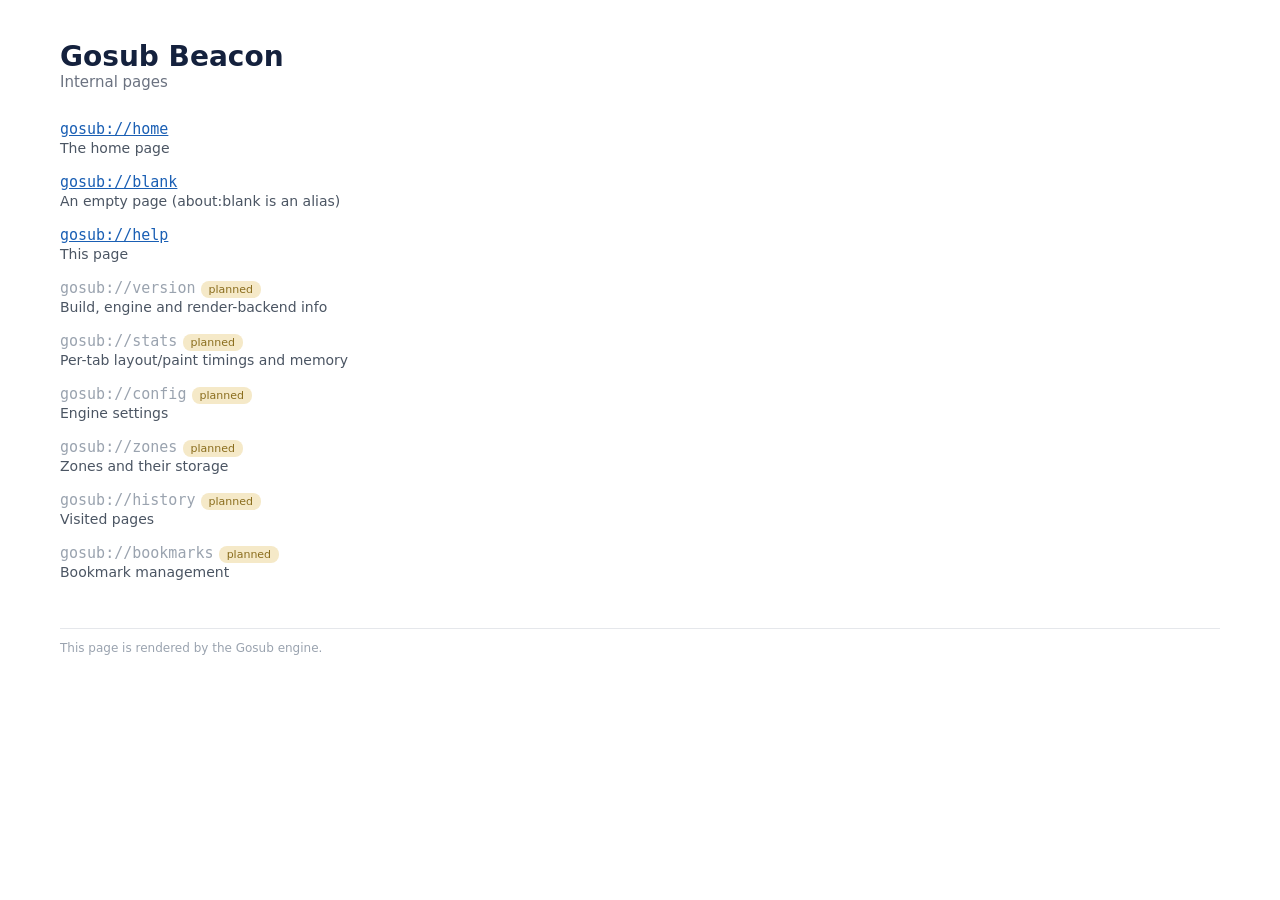
==== resources/help.html @ b8485f6e "internal pages: gosub://blank gosub://home gosub://help" ====
<!DOCTYPE html>
<html>
<head>
    <title>Help — Gosub Beacon</title>
    <style>
        body {
            background-color: #ffffff;
            color: #14213d;
            font-family: Cantarell, "DejaVu Sans", sans-serif;
            margin: 0;
            padding: 40px 60px;
        }
        h1 { font-size: 28px; margin: 0; }
        .subtitle { color: #6b7280; margin-bottom: 28px; font-size: 15px; }
        .page { margin-bottom: 16px; }
        .addr { font-family: monospace; font-size: 15px; color: #1a5fb4; }
        .planned-addr { font-family: monospace; font-size: 15px; color: #9aa3af; }
        .badge {
            font-size: 11px;
            color: #8a6d1d;
            background-color: #f5e9c8;
            padding: 2px 8px;
            border-radius: 8px;
        }
        .desc { color: #4b5563; font-size: 14px; margin-top: 2px; }
        .footer {
            margin-top: 48px;
            padding-top: 12px;
            border-top: 1px solid #e5e7eb;
            color: #9aa3af;
            font-size: 12px;
        }
    </style>
</head>
<body>
    <h1>Gosub Beacon</h1>
    <div class="subtitle">Internal pages</div>

    <div class="page">
        <a class="addr" href="gosub://home">gosub://home</a>
        <div class="desc">The home page</div>
    </div>
    <div class="page">
        <a class="addr" href="gosub://blank">gosub://blank</a>
        <div class="desc">An empty page (about:blank is an alias)</div>
    </div>
    <div class="page">
        <a class="addr" href="gosub://help">gosub://help</a>
        <div class="desc">This page</div>
    </div>

    <div class="page">
        <span class="planned-addr">gosub://version</span> <span class="badge">planned</span>
        <div class="desc">Build, engine and render-backend info</div>
    </div>
    <div class="page">
        <span class="planned-addr">gosub://stats</span> <span class="badge">planned</span>
        <div class="desc">Per-tab layout/paint timings and memory</div>
    </div>
    <div class="page">
        <span class="planned-addr">gosub://config</span> <span class="badge">planned</span>
        <div class="desc">Engine settings</div>
    </div>
    <div class="page">
        <span class="planned-addr">gosub://zones</span> <span class="badge">planned</span>
        <div class="desc">Zones and their storage</div>
    </div>
    <div class="page">
        <span class="planned-addr">gosub://history</span> <span class="badge">planned</span>
        <div class="desc">Visited pages</div>
    </div>
    <div class="page">
        <span class="planned-addr">gosub://bookmarks</span> <span class="badge">planned</span>
        <div class="desc">Bookmark management</div>
    </div>

    <div class="footer">This page is rendered by the Gosub engine.</div>
</body>
</html>
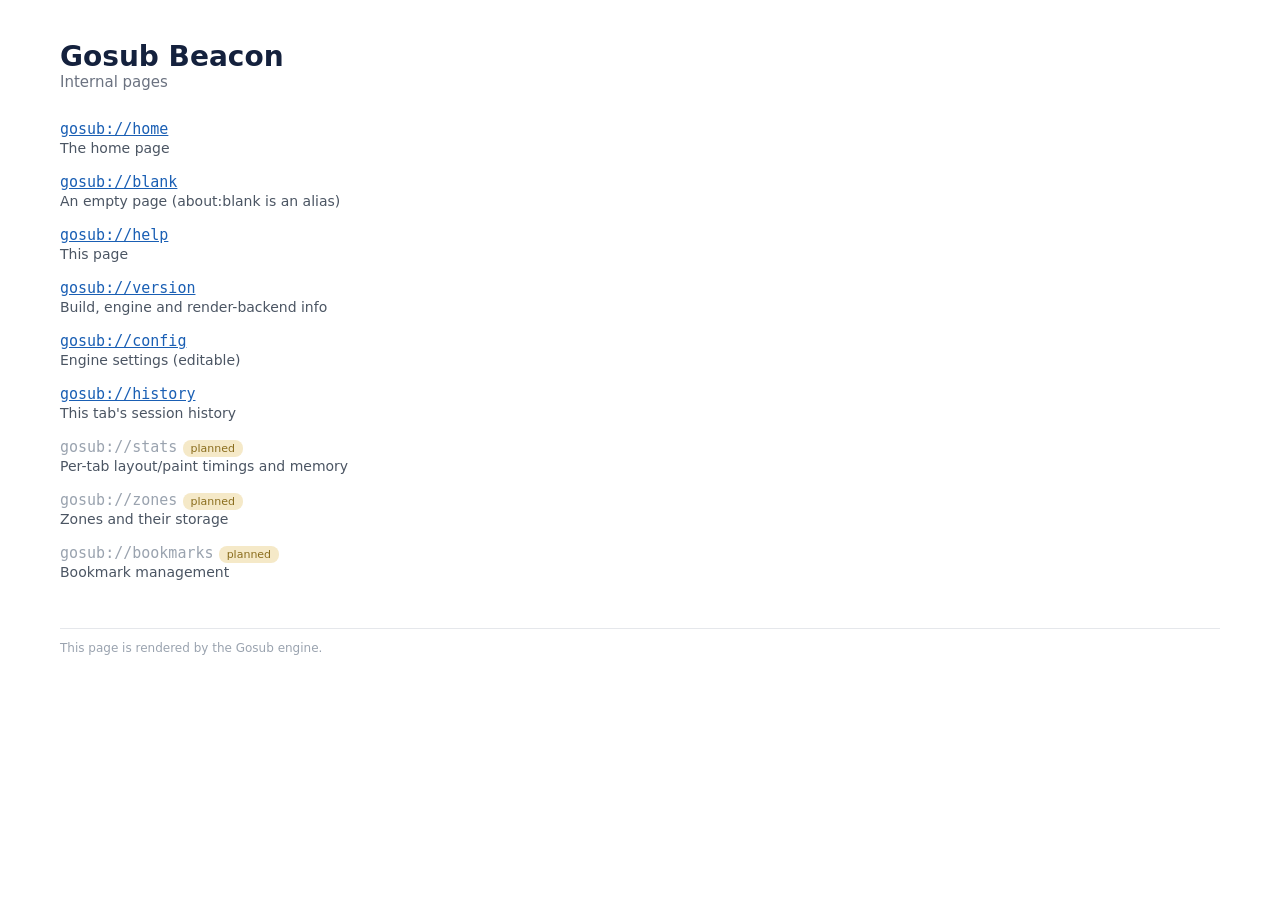
==== commit 23133cea: "added an initial gosub:// proto handler" ====
--- a/resources/help.html
+++ b/resources/help.html
@@ -50,24 +50,25 @@
     </div>
 
     <div class="page">
-        <span class="planned-addr">gosub://version</span> <span class="badge">planned</span>
+        <a class="addr" href="gosub://version">gosub://version</a>
         <div class="desc">Build, engine and render-backend info</div>
     </div>
+    <div class="page">
+        <a class="addr" href="gosub://config">gosub://config</a>
+        <div class="desc">Engine settings (editable)</div>
+    </div>
+    <div class="page">
+        <a class="addr" href="gosub://history">gosub://history</a>
+        <div class="desc">This tab's session history</div>
+    </div>
+
     <div class="page">
         <span class="planned-addr">gosub://stats</span> <span class="badge">planned</span>
         <div class="desc">Per-tab layout/paint timings and memory</div>
     </div>
     <div class="page">
-        <span class="planned-addr">gosub://config</span> <span class="badge">planned</span>
-        <div class="desc">Engine settings</div>
-    </div>
-    <div class="page">
         <span class="planned-addr">gosub://zones</span> <span class="badge">planned</span>
         <div class="desc">Zones and their storage</div>
-    </div>
-    <div class="page">
-        <span class="planned-addr">gosub://history</span> <span class="badge">planned</span>
-        <div class="desc">Visited pages</div>
     </div>
     <div class="page">
         <span class="planned-addr">gosub://bookmarks</span> <span class="badge">planned</span>
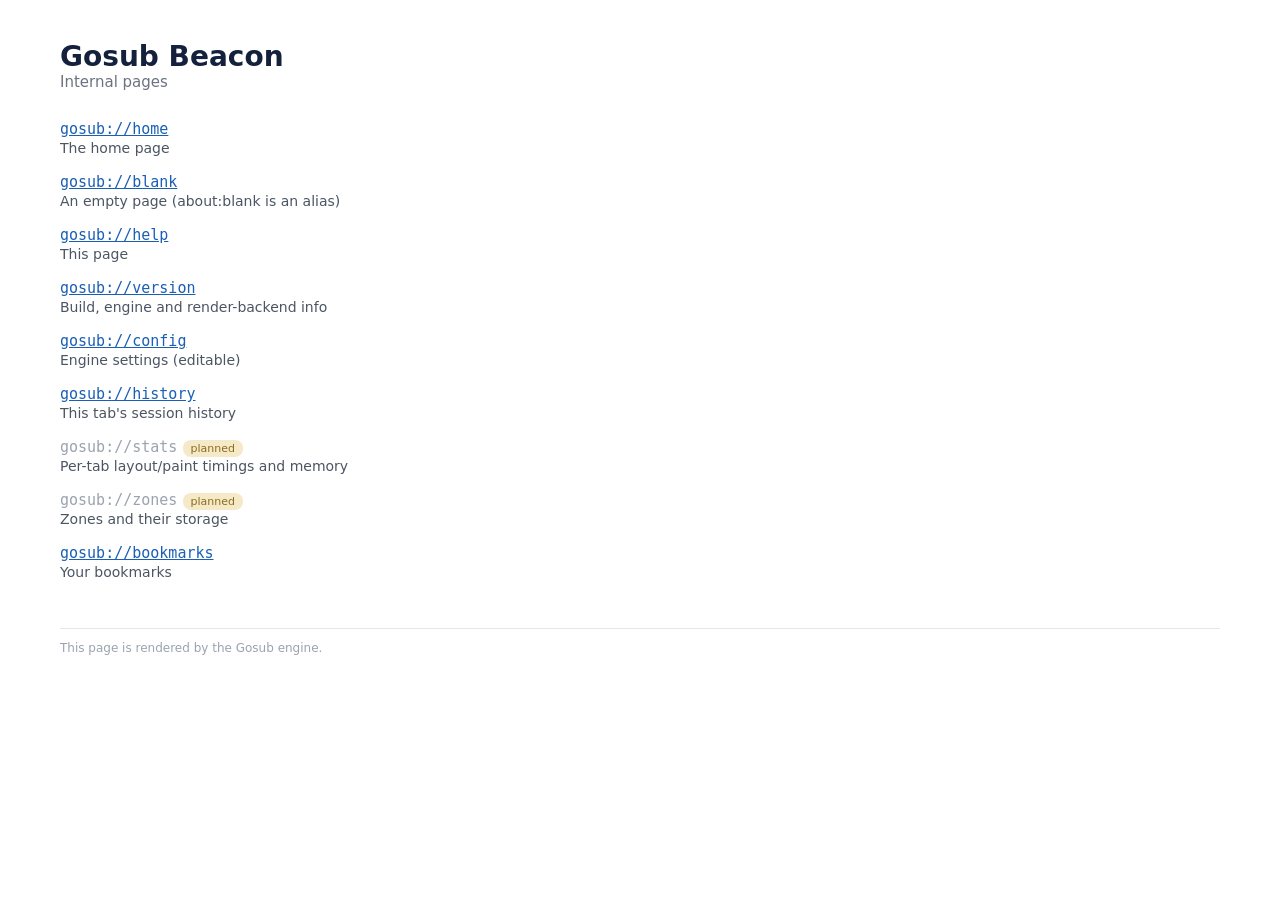
==== commit 806a81dc: "star button, store backed bookmarks bar" ====
--- a/resources/help.html
+++ b/resources/help.html
@@ -71,8 +71,8 @@
         <div class="desc">Zones and their storage</div>
     </div>
     <div class="page">
-        <span class="planned-addr">gosub://bookmarks</span> <span class="badge">planned</span>
-        <div class="desc">Bookmark management</div>
+        <a class="addr" href="gosub://bookmarks">gosub://bookmarks</a>
+        <div class="desc">Your bookmarks</div>
     </div>
 
     <div class="footer">This page is rendered by the Gosub engine.</div>
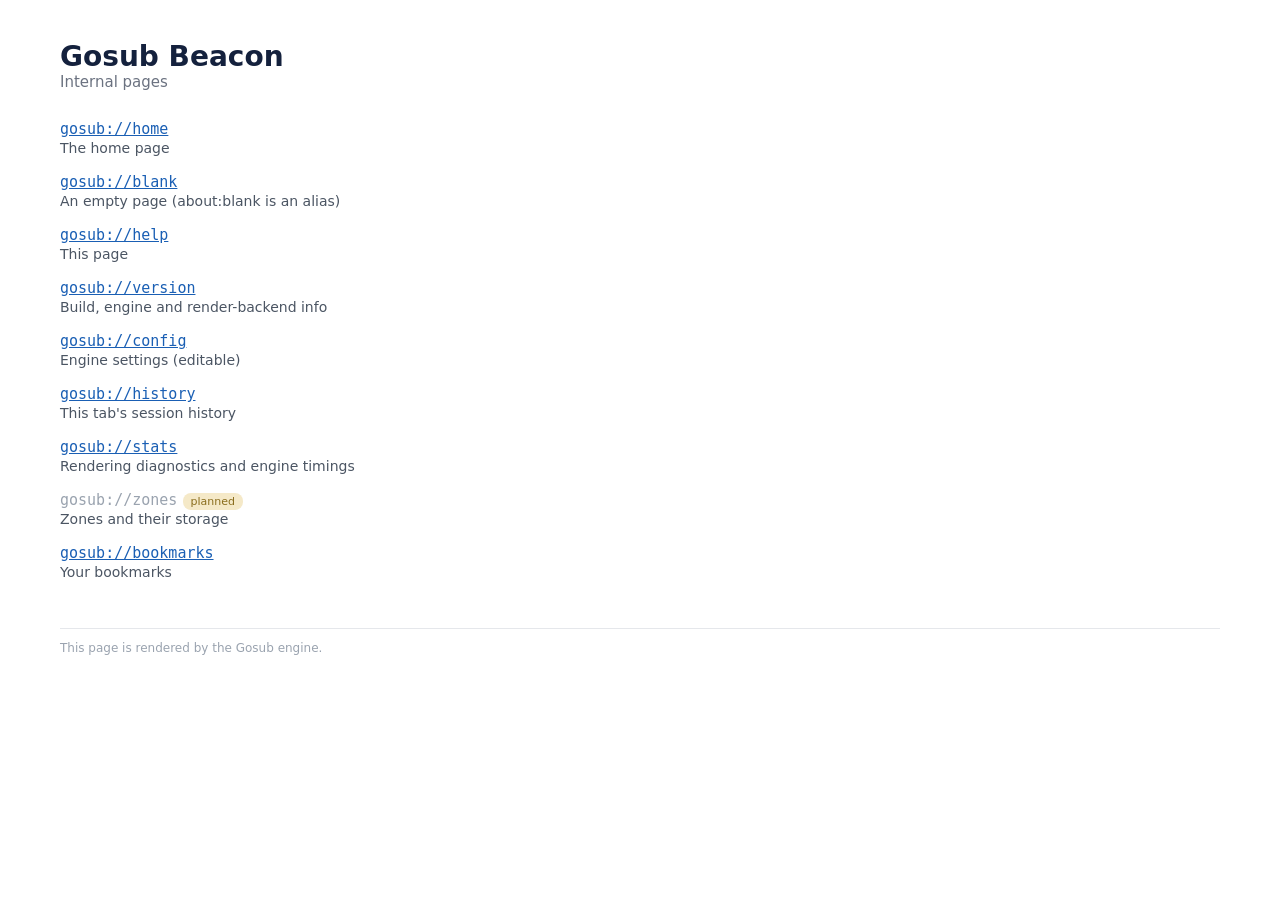
==== commit 2a568cb4: "Added stats to help page" ====
--- a/resources/help.html
+++ b/resources/help.html
@@ -63,8 +63,8 @@
     </div>
 
     <div class="page">
-        <span class="planned-addr">gosub://stats</span> <span class="badge">planned</span>
-        <div class="desc">Per-tab layout/paint timings and memory</div>
+        <a class="addr" href="gosub://stats">gosub://stats</a>
+        <div class="desc">Rendering diagnostics and engine timings</div>
     </div>
     <div class="page">
         <span class="planned-addr">gosub://zones</span> <span class="badge">planned</span>
